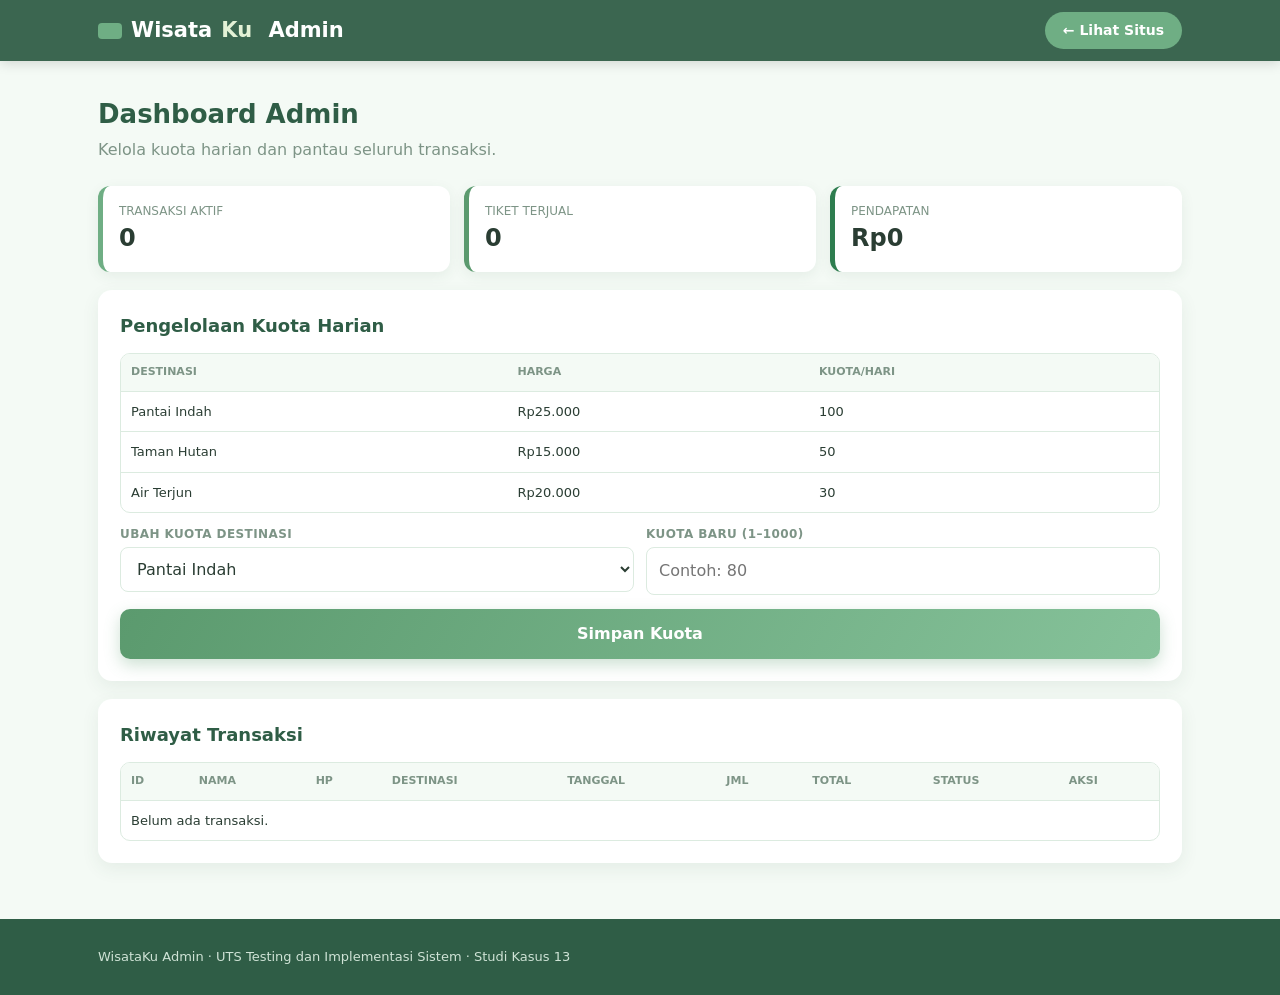
==== admin.html @ 6260bd20 "Add files via upload" ====
<!DOCTYPE html>
<html lang="id">
<head>
<meta charset="UTF-8">
<meta name="viewport" content="width=device-width, initial-scale=1">
<title>Admin - WisataKu</title>
<link rel="stylesheet" href="style.css">
</head>
<body>
<nav class="top dark"><div class="in">
<a class="logo" href="#"><span class="tk"></span>Wisata<b>Ku</b>&nbsp;Admin</a>
<div class="links"><a class="adm" href="index.html">← Lihat Situs</a></div>
</div></nav>
<main class="wrapm adm-main">
<div class="admh"><h1>Dashboard Admin</h1><p>Kelola kuota harian dan pantau seluruh transaksi.</p></div>
<div id="rekap" class="stats"></div>
<section>
<h2 class="sh">Pengelolaan Kuota Harian</h2>
<div class="wrap"><table><thead><tr><th>Destinasi</th><th>Harga</th><th>Kuota/hari</th></tr></thead><tbody id="kuota"></tbody></table></div>
<div class="g2">
<div><label for="kd">Ubah kuota destinasi</label><select id="kd"></select></div>
<div><label for="kv">Kuota baru (1–1000)</label><input id="kv" type="text" inputmode="numeric" placeholder="Contoh: 80"></div>
</div>
<button id="simpanKuota">Simpan Kuota</button>
<div id="m2" class="msg"></div>
</section>
<section>
<h2 class="sh">Riwayat Transaksi</h2>
<div class="wrap"><table><thead><tr><th>ID</th><th>Nama</th><th>HP</th><th>Destinasi</th><th>Tanggal</th><th>Jml</th><th>Total</th><th>Status</th><th>Aksi</th></tr></thead><tbody id="trx"></tbody></table></div>
<div id="m3" class="msg"></div>
</section>
</main>
<footer class="ft"><div class="wrapm">WisataKu Admin · UTS Testing dan Implementasi Sistem · Studi Kasus 13</div></footer>
<script src="data.js"></script>
<script src="admin.js"></script>
</body>
</html>
---- style.css ----
:root{--p:#5b9a6e;--navy:#2f5d46;--o:#6fae84;--gold:#e3f1d6;--bg:#f4faf5;--tx:#2a3d33;--m:#7d9486;--bd:#dcebe0;--err:#c62828;--errbg:#fdecea;--ok:#2e7d4f;--okbg:#e8f5ec}
*{box-sizing:border-box}
body{margin:0;font-family:"Segoe UI",system-ui,Roboto,sans-serif;background:var(--bg);color:var(--tx);line-height:1.5}
a{text-decoration:none;color:inherit}
html{scroll-behavior:smooth}
.wrapm{max-width:1120px;margin:auto;padding:0 18px}
nav.top{position:sticky;top:0;z-index:20;background:rgba(47,93,70,.94);backdrop-filter:blur(6px);box-shadow:0 2px 12px rgba(0,0,0,.15)}
nav.top .in{max-width:1120px;margin:auto;display:flex;align-items:center;justify-content:space-between;padding:12px 18px}
.logo{font-weight:800;font-size:21px;color:#fff;display:flex;align-items:center;gap:9px}.logo b{color:var(--gold)}
.tk{width:24px;height:16px;background:var(--o);border-radius:4px;display:inline-block}
.links{display:flex;gap:22px;align-items:center;font-size:14px;font-weight:600;color:#e6f2ea}
.links a:hover,.links a.act{color:var(--gold)}
.links .adm{background:var(--o);color:#fff;padding:8px 18px;border-radius:99px}.links .adm:hover{filter:brightness(1.1);color:#fff}
@media(max-width:700px){.links a:not(.adm){display:none}}
.hero{position:relative;overflow:hidden;text-align:center;background:linear-gradient(180deg,#4f8f6b 0%,#7fb88f 45%,#b7dcc1 80%,#e3f1d6 100%);color:#fff;padding:64px 0 170px}
.scene{position:absolute;left:0;bottom:0;width:100%;height:100%}
.hc{position:relative}
.tag{background:rgba(255,255,255,.25);padding:6px 16px;border-radius:99px;font-size:13px;font-weight:600}
.hero h1{font-size:54px;line-height:1.1;margin:18px 0 14px;text-shadow:0 4px 18px rgba(0,0,0,.2)}
.hero h1 em{font-style:normal;color:var(--gold)}
.hero p{max-width:560px;margin:0 auto 20px;font-size:16px;opacity:.95}
.chips{display:flex;gap:10px;flex-wrap:wrap;justify-content:center}.chips span{background:rgba(255,255,255,.22);padding:7px 14px;border-radius:99px;font-size:13px;font-weight:600}
@media(max-width:640px){.hero h1{font-size:32px}}
.bookwrap{position:relative;z-index:2;margin-top:-110px;scroll-margin-top:74px}
.bookbar{background:#fff;border-radius:22px;padding:26px;box-shadow:0 26px 55px rgba(47,93,70,.22)}
.bookbar h2{margin:0 0 4px;font-size:24px;color:var(--navy)}
.bgrid{display:grid;grid-template-columns:repeat(6,1fr);gap:4px 16px}
.f2{grid-column:span 2}
.bt button{margin-top:0;height:46px}
@media(max-width:820px){.bgrid{grid-template-columns:1fr 1fr}.f2{grid-column:span 1}}
@media(max-width:520px){.bgrid{grid-template-columns:1fr}}
label{display:block;font-size:12px;font-weight:700;color:var(--m);margin:12px 0 4px;text-transform:uppercase;letter-spacing:.4px}
.fld{display:flex;border:1px solid var(--bd);border-radius:10px;overflow:hidden;background:#fff}
.fld:focus-within{border-color:var(--p);box-shadow:0 0 0 3px rgba(91,154,110,.2)}
.fld .ic{width:46px;flex:none;background:var(--p);display:flex;align-items:center;justify-content:center;font-size:17px}
.fld input,.fld select{border:0;border-radius:0;background:#fff}
input,select{font:inherit;width:100%;padding:11px 12px;border-radius:8px;border:1px solid var(--bd);background:#fff;color:var(--tx)}
input:focus,select:focus{outline:0}
.g2{display:grid;grid-template-columns:1fr 1fr;gap:12px}
.mut{color:var(--m);font-size:13px;margin-top:14px;padding:8px 10px;background:var(--bg);border-radius:8px;border-left:3px solid var(--o)}
.sumbar{margin-top:14px;background:#eef7f0;border-radius:12px;padding:12px 18px;display:flex;flex-wrap:wrap;gap:12px 28px;justify-content:space-between}
.sumbar div{display:flex;flex-direction:column}.sumbar span{font-size:11px;color:var(--m);text-transform:uppercase}
.sumbar b{font-size:15px}.sumbar .tot b{color:var(--p);font-size:22px}
button{font:inherit;font-weight:700;width:100%;padding:13px;margin-top:14px;border:0;border-radius:10px;color:#fff;background:linear-gradient(120deg,#5b9a6e,#86c29a);cursor:pointer;box-shadow:0 6px 16px rgba(91,154,110,.3)}
button:hover{filter:brightness(1.05)}
button.s{width:auto;margin:0 4px 0 0;padding:5px 10px;font-size:12px;background:var(--p);box-shadow:none}button.d{background:var(--err)}
.msg{display:none;margin-top:14px;padding:10px 12px;border-radius:8px;font-size:13px;font-weight:500}
.msg.err{display:block;background:var(--errbg);color:var(--err);border-left:4px solid var(--err)}.msg.err::before{content:"✖ "}
.msg.ok{display:block;background:var(--okbg);color:var(--ok);border-left:4px solid var(--ok)}.msg.ok::before{content:"✔ "}
main.wrapm{padding-top:6px;padding-bottom:20px}
.ttl{font-size:24px;margin:38px 0 16px;color:var(--navy);scroll-margin-top:74px}
.cards{display:grid;grid-template-columns:repeat(auto-fit,minmax(250px,1fr));gap:20px}
.card{background:#fff;border-radius:16px;overflow:hidden;box-shadow:0 8px 22px rgba(47,93,70,.1);transition:transform .15s}
.card:hover{transform:translateY(-5px)}
.art{height:140px;display:flex;align-items:center;justify-content:center;font-size:60px}
.a1{background:linear-gradient(135deg,#b7dcc1,#6fae84)}.a2{background:linear-gradient(135deg,#d6ebc0,#9cc47a)}.a3{background:linear-gradient(135deg,#b4e0d8,#6fb3a3)}
.cb{padding:16px}.cb h3{margin:0 0 4px}.cb p{margin:0 0 10px;color:var(--m);font-size:13px;min-height:40px}
.meta span{font-size:12px;background:var(--bg);padding:3px 10px;border-radius:99px;color:var(--m)}
.pr{display:flex;justify-content:space-between;align-items:end;margin-top:14px}.pr small{color:var(--m);font-size:11px}.pr b{color:var(--p);font-size:20px}
.btn2{background:var(--p);color:#fff;font-weight:600;padding:8px 18px;border-radius:99px;font-size:14px}.btn2:hover{filter:brightness(1.08)}
.steps{display:grid;grid-template-columns:repeat(auto-fit,minmax(220px,1fr));gap:18px}
.steps div{background:#fff;border-radius:14px;padding:20px;box-shadow:0 6px 18px rgba(47,93,70,.08)}
.steps i{display:inline-flex;width:32px;height:32px;border-radius:50%;background:var(--o);color:#fff;font-style:normal;font-weight:800;align-items:center;justify-content:center;margin-bottom:8px}
.steps b{display:block}.steps p{margin:4px 0 0;color:var(--m);font-size:13px}
section{background:#fff;border-radius:14px;padding:22px;box-shadow:0 6px 18px rgba(47,93,70,.08)}
h2.sh{margin:0 0 14px;font-size:18px;color:var(--navy)}
.wrap{overflow-x:auto;border:1px solid var(--bd);border-radius:10px}
table{width:100%;border-collapse:collapse;font-size:13px}
th{background:var(--bg);color:var(--m);font-size:11px;text-transform:uppercase}
th,td{padding:10px;text-align:left;white-space:nowrap;border-bottom:1px solid var(--bd)}
tbody tr:last-child td{border-bottom:0}
.bdg{padding:3px 10px;border-radius:99px;font-size:11px;font-weight:700}.Aktif{background:var(--okbg);color:var(--ok)}.Dibatalkan{background:var(--errbg);color:var(--err)}
.stats{display:grid;grid-template-columns:repeat(3,1fr);gap:14px}
.stat{background:#fff;border-radius:12px;padding:16px;box-shadow:0 4px 14px rgba(47,93,70,.08);border-left:5px solid var(--o)}
.stat:nth-child(2){border-left-color:var(--p)}.stat:nth-child(3){border-left-color:var(--ok)}
.stat span{display:block;font-size:12px;color:var(--m);text-transform:uppercase}.stat b{font-size:24px}
@media(max-width:560px){.stats{grid-template-columns:1fr}}
.admh{padding:28px 0 8px}.admh h1{margin:0;font-size:26px;color:var(--navy)}.admh p{margin:4px 0 16px;color:var(--m)}
.adm-main section{margin-top:18px}.adm-main{padding-bottom:20px}
.ft{background:var(--navy);color:#cfe3d6;margin-top:36px;padding:28px 0;font-size:13px}
.ft .cols{display:flex;gap:40px;flex-wrap:wrap;justify-content:space-between}.ft b{color:#fff}.ft a{color:var(--gold)}
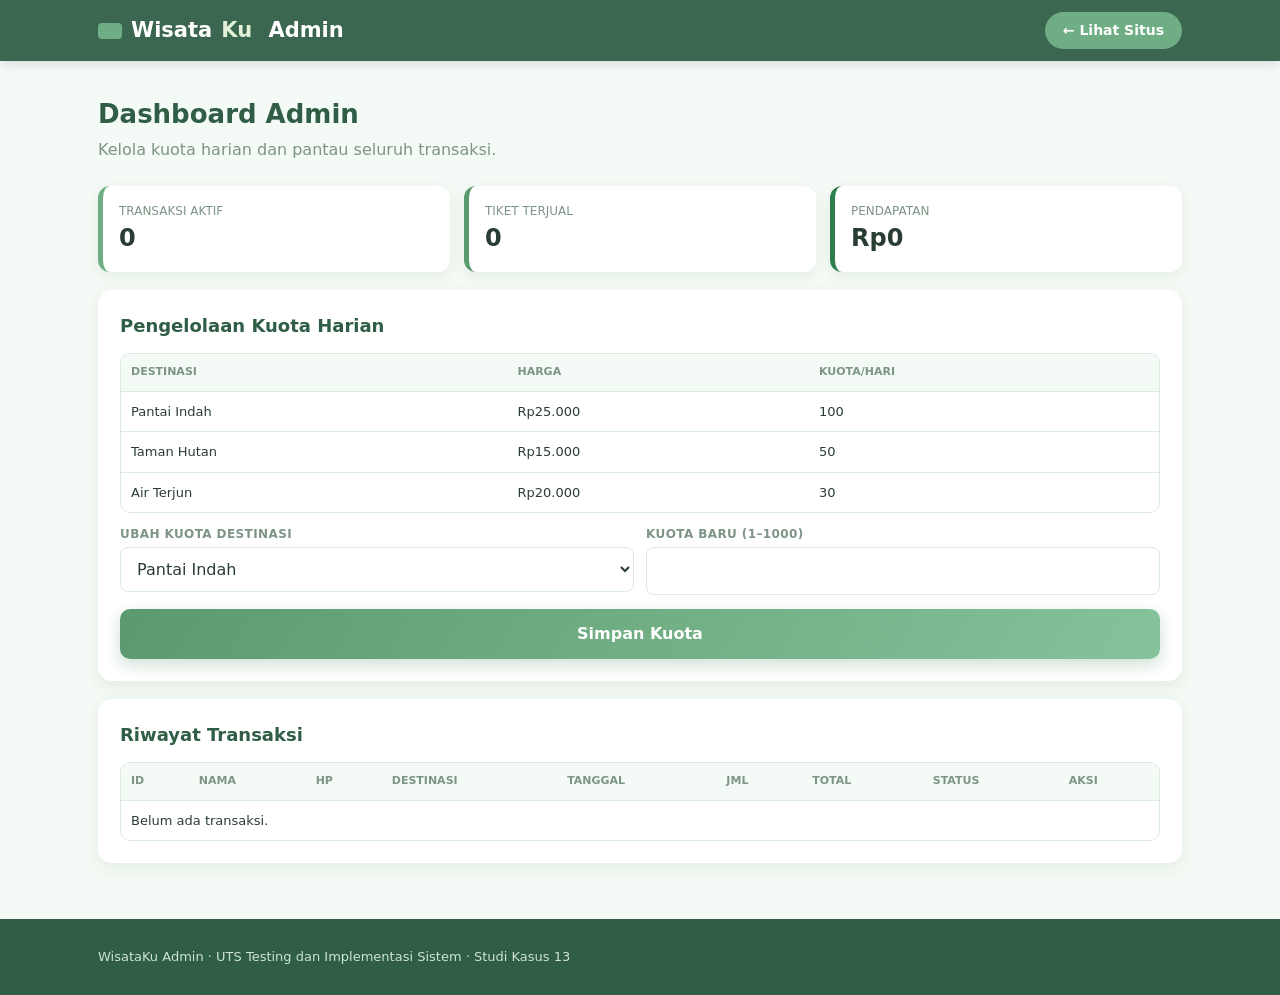
==== commit 11fd1193: "Update admin.html" ====
--- a/admin.html
+++ b/admin.html
@@ -19,7 +19,7 @@
 <div class="wrap"><table><thead><tr><th>Destinasi</th><th>Harga</th><th>Kuota/hari</th></tr></thead><tbody id="kuota"></tbody></table></div>
 <div class="g2">
 <div><label for="kd">Ubah kuota destinasi</label><select id="kd"></select></div>
-<div><label for="kv">Kuota baru (1–1000)</label><input id="kv" type="text" inputmode="numeric" placeholder="Contoh: 80"></div>
+<div><label for="kv">Kuota baru (1–1000)</label><input id="kv" type="text" inputmode="numeric" placeholder=""></div>
 </div>
 <button id="simpanKuota">Simpan Kuota</button>
 <div id="m2" class="msg"></div>
@@ -34,4 +34,4 @@
 <script src="data.js"></script>
 <script src="admin.js"></script>
 </body>
-</html>+</html>
